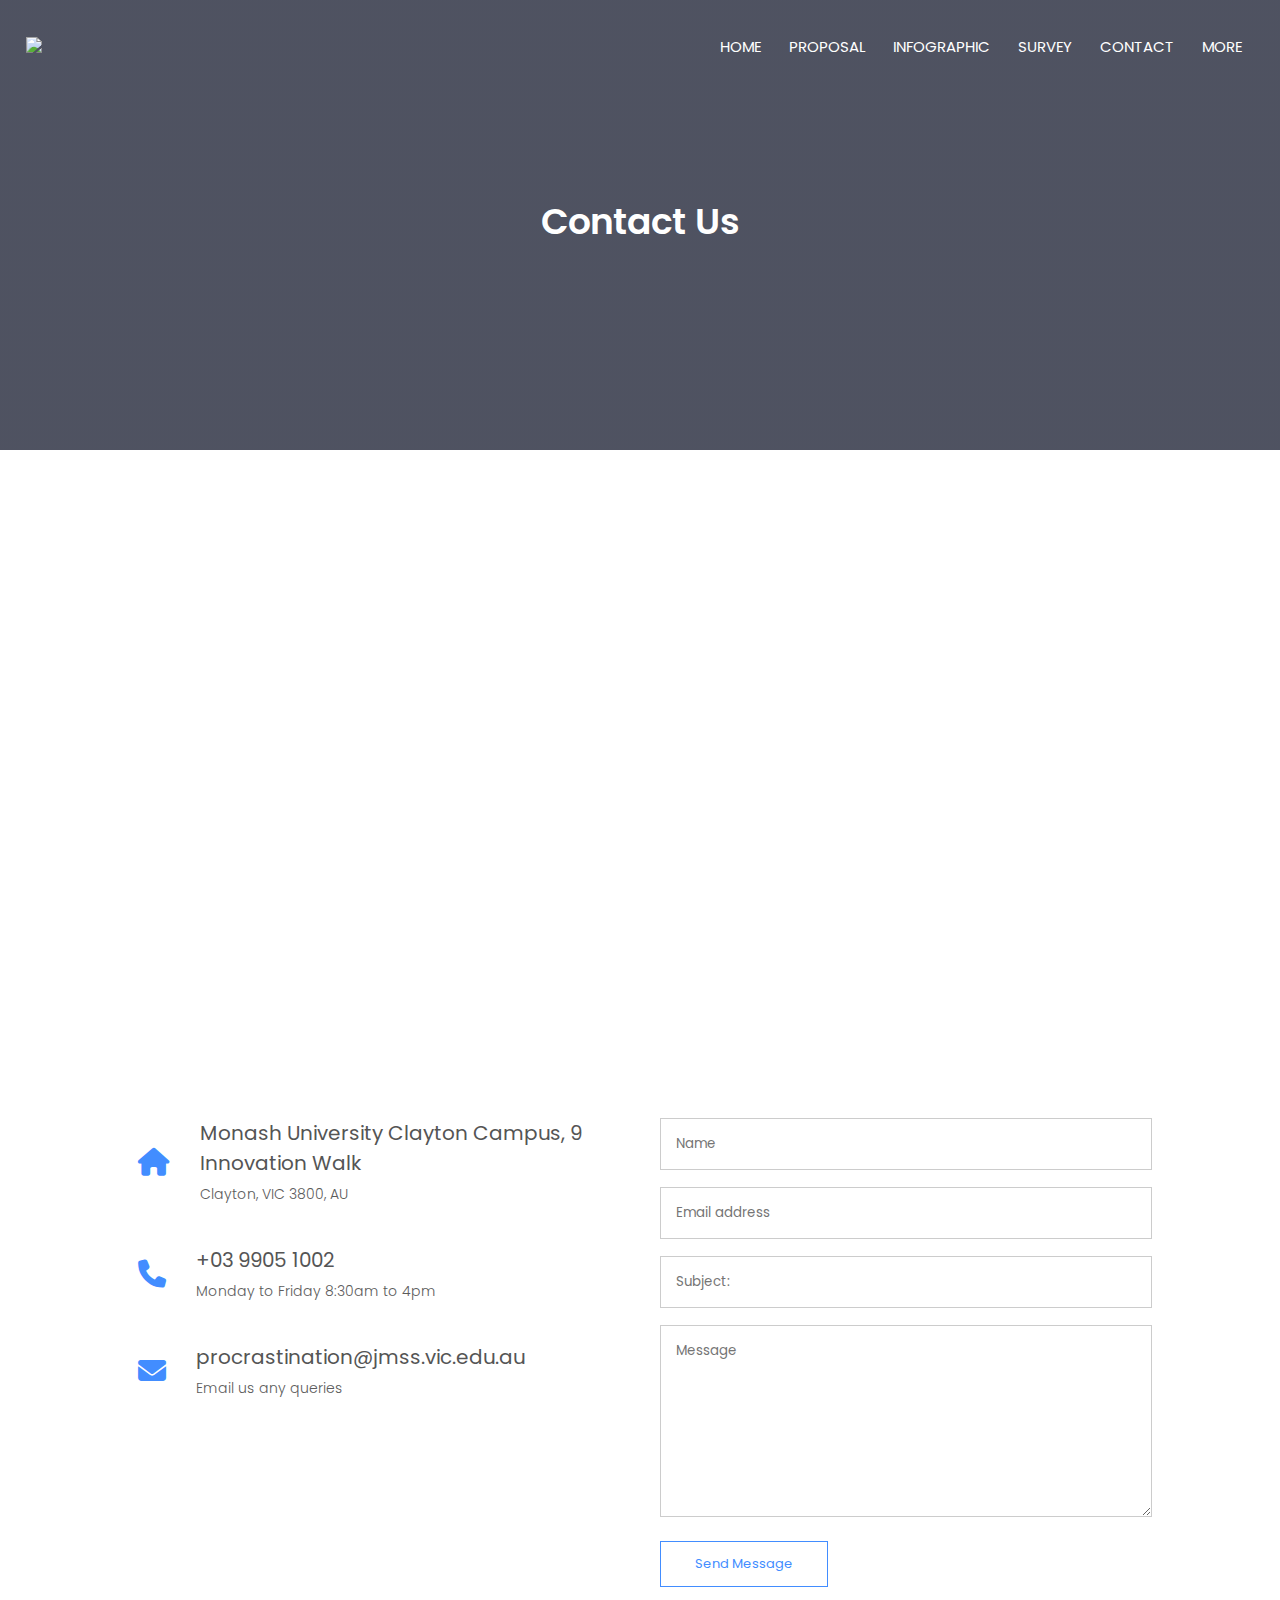
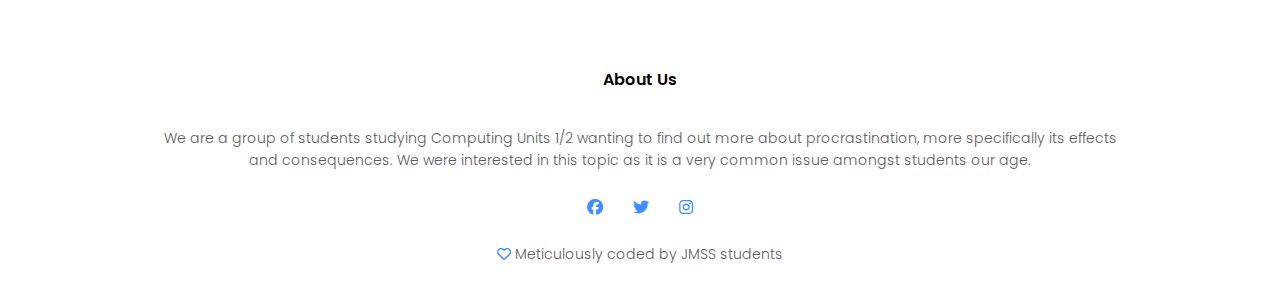
==== contact.html @ 04ff3517 "Add files via upload" ====
<!DOCTYPE html>
<html>
<head>
    <meta name="viewport" content="width=device-width", initial-scale="1.0">
    <title>Procrastination - Contact Us</title>
    <link rel="stylesheet" href="style.css">
    <link rel="preconnect" href="https://fonts.googleapis.com">
    <link rel="preconnect" href="https://fonts.gstatic.com" crossorigin>
    <link href="https://fonts.googleapis.com/css2?family=Poppins:wght@200;300;400;600;700&display=swap" rel="stylesheet">
    <link rel="stylesheet" href="https://cdnjs.cloudflare.com/ajax/libs/font-awesome/6.3.0/css/all.min.css">
</head>
<body>
<section class="sub-header">
    <nav>
        <a href="index.html"><img src="images/logo.png"></a>
        <div class="nav-links" id="navLinks">
            <i class="fa-solid fa-xmark" onclick="hideMenu()"></i>
            <ul>
                <li><a href="index.html">HOME</a></li>
                <li><a href="proposal.html">PROPOSAL</a></li>
                <li><a href="infographic.html">INFOGRAPHIC</a></li>
                <li><a href="survey.html">SURVEY</a></li>
                <li><a href="contact.html">CONTACT</a></li>
                <li><a href="more.html">MORE</a></li>
            </ul>
        </div>
        <i class="fa-solid fa-bars" onclick="showMenu()"></i>
    </nav>
    <h1>Contact Us</h1>
</section>

<!----contact us---->

<section class="location">

    <iframe src="https://www.google.com/maps/embed?pb=!1m18!1m12!1m3!1d3147.70284368881!2d145.1269147514911!3d-37.91400784746087!2m3!1f0!2f0!3f0!3m2!1i1024!2i768!4f13.1!3m3!1m2!1s0x6ad66acfb70adb87%3A0x6e7260d416149bef!2sJohn%20Monash%20Science%20School!5e0!3m2!1sen!2sau!4v1678008774818!5m2!1sen!2sau" width="600" height="450" style="border:0;" allowfullscreen="" loading="lazy" referrerpolicy="no-referrer-when-downgrade"></iframe>

</section>

<section class="contact-us">

    <div class="row">
        <div class="contact-col">
            <div>
                <i class="fa-solid fa-house"></i>
                <span>
                    <h5>Monash University Clayton Campus, 9 Innovation Walk</h5>
                    <p>Clayton, VIC 3800, AU</p>
                </span>
            </div>
            <div>
                <i class="fa-solid fa-phone"></i>
                <span>
                    <h5>+03 9905 1002</h5>
                    <p>Monday to Friday 8:30am to 4pm</p>
                </span>
            </div>
            <div>
                <i class="fa-solid fa-envelope"></i>
                <span>
                    <h5>procrastination@jmss.vic.edu.au</h5>
                    <p>Email us any queries</p>
                </span>
            </div>
        </div>
    <div class="contact-col">

        <form action="form-handler.php" method="post">
            <input type="text" name="name" placeholder="Name" required>
            <input type="email" name="email" placeholder="Email address" required>
            <input type="text" name="subject" placeholder="Subject:" required>
            <textarea rows="8" name="message" placeholder="Message" required></textarea>
            <button type="submit" class="main-btn blue-btn">Send Message</button>
        </form>


    </div>
    </div>

</section>

<!--footer-->

<section class="footer">
    <h4>About Us</h4>
    <p>We are a group of students studying Computing Units 1/2 wanting to find out more about procrastination, more specifically its effects<br>
    and consequences. We were interested in this topic as it is a very common issue amongst students our age.</p>
    <div class="icons">
        <i class="fa-brands fa-facebook"></i>
        <i class="fa-brands fa-twitter"></i>
        <i class="fa-brands fa-instagram"></i>
    </div>
    <p><i class="fa-regular fa-heart"></i> Meticulously coded by JMSS students</p>
</section>

<!----JavaScript for Phone Menu---->
<script>

    var navLinks = document.getElementById("navLinks");

    function showMenu(){
        navLinks.style.right = "0";
    }
    function hideMenu(){
        navLinks.style.right = "-200px";
    }

</script>

</body>
</html>
---- style.css ----
*{
    margin: 0;
    padding: 0;
    font-family: 'Poppins', sans-serif;
}
.header{
    min-height: 100vh;
    width: 100%;
    background-image: linear-gradient(rgba(4,9,30,0.7),rgba(4,9,30,0.7)),url(images/banner.jpg);
    background-position: center;
    background-size: cover;
    position: relative;
}
nav{
    display: flex;
    padding: 2% 2%;
    justify-content: space-between;
    align-items: center;
}
nav img{
    width: 400px;
}
.nav-links{
    flex: 1;
    text-align: right;   
}
.nav-links ul li{
    list-style: none;
    display: inline-block;
    padding: 8px 12px;
    position: relative;
}
.nav-links ul li a{
    color: #fff;
    text-decoration: none;
    font-size: 15px;
}
.nav-links ul li::after{
    content: '';
    width: 0%;
    height: 2px;
    background: #428dff;
    display: block;
    margin: auto;
    transition: 0.5s;
}
.nav-links ul li:hover::after{
    width: 100%;
}
.text-box{
    width: 90%;
    color: #fff;
    position: absolute;
    top: 50%;
    left: 50%;
    transform: translate(-50%,-50%);
    text-align: center;
}
.text-box h1{
    font-size: 62px;
}
.text-box p{
    margin: 10px 0 40px;
    font-size: 14px;
    color: #fff;
}
.main-btn{
    display: inline-block;
    text-decoration: none;
    color: #fff;
    border: 1px solid #fff;
    padding: 12px 34px;
    font-size: 13px;
    background: transparent;
    position: relative;
    cursor: pointer;
}
.main-btn:hover{
    border: 1px solid #428dff;
    background: #428dff;
    transition: 1s;
}

nav .fa-solid{
    display: none;
}

@media(max-width: 700px){
    .text-box h1{
        font-size: 20px;
    }
    .nav-links ul li{
        display: block;
    }
    .nav-links{
        position: fixed;
        background: #428dff;
        height: 100vh;
        width: 200px;
        top: 0;
        right: -200px;
        text-align: left;
        z-index: 2;
        transition: 1s;
    }
    nav .fa-solid{
        display: block;
        color: #fff;
        margin: 10px;
        font-size: 22px;
        cursor: pointer;
    }
    .nav-links ul{
        padding: 30px;
    }
}

/*----reasons----*/

.reason{
    width: 80%;
    margin: auto;
    text-align: center;
    padding-top: 100px;
}
h1{
    font-size: 36px;
    font-weight: 600;
}
p{
    color: #5c5c5c;
    font-size: 14px;
    font-weight: 300;
    line-height: 22px;
    padding: 10px;
}

.row{
    margin-top: 5%;
    display: flex;
    justify-content: space-between;
}
.reason-col{
    flex-basis: 31%;
    background: #bdd1fc;
    border-radius: 10px;
    margin-bottom: 5%;
    padding: 20px 12px;
    box-sizing: border-box;
    transition: 0.5s;
}
.h3{
    text-align: center;
    font-weight: 600;
    margin: 10px 0;
}
.reason-col:hover{
    box-shadow: 0 0 20px 0px rgba(0,0,0,0.2);
}
@media(max-width: 700px){
    .row{
        flex-direction: column;
    }
}

/*---problems---*/

.problems{
    width: 80%;
    margin: auto;
    text-align: center;
    padding-top: 50px;
}
.problems-col{
    flex-basis: 32%;
    border-radius: 10px;
    margin-bottom: 30px;
    position: relative;
    overflow: hidden;
}
.problems-col img{
    width: 100%;
    display: block;
}
.layer{
    background: transparent;
    height: 100%;
    width: 100%;
    position: absolute;
    top: 0;
    left: 0;
    transition: 0.5s;
}
.layer:hover{
    background: rgba(67, 138, 244,0.7);
}
.layer h3{
    width: 100%;
    font-weight: 500;
    color: #fff;
    font-size: 26px;
    bottom: 0;
    left: 50%;
    transform: translateX(-50%);
    position: absolute;
    opacity: 0;
    transition: 0.5s;
}
.layer:hover h3{
    bottom: 49%;
    opacity: 1;
}

/*---student comments---*/

.student-comments{
    width: 80%;
    margin: auto;
    padding-top: 100px;
    text-align: center;
}
.comment-col{
    flex-basis: 44%;
    border-radius: 10px;
    margin-bottom: 5%;
    text-align: left;
    background: #bdd1fc;
    padding: 25px;
    cursor: pointer;
    display: flex;
}
.comment-col img{
    height: 40px;
    margin-left: 5px;
    margin-right: 30px;
    border-radius: 50%;
}
.comment-col p{
    padding: 0;
}
.comment-col h3{
    margin-top: 15px;
    text-align: left;
}
@media(max-width: 700px){
    .comment-col img{
        margin-left: 0px;
        margin-right: 15px;
    }    
}

/*--Further Queries--*/

.fq{
    margin: 100px auto;
    width: 80%;
    background-image: linear-gradient(rgba(0,0,0,0.7),rgba(0,0,0,0.7)),url(images/banner2.jpg);
    background-position: center;
    background-size: cover;
    border-radius: 10px;
    text-align: center;
    padding: 100px 0;
}
.fq h1{
    color: #fff;
    margin-bottom: 40px;
    padding: 0;
}

@media(max-width: 700px){
    .cta h1{
        font-size: 24px;
    }
}

/*--Footer--*/

.footer{
    width: 100%;
    text-align: center;
    padding: 30px 0;
}
.footer h4{
    margin-bottom: 25px;
    margin-top: 20px;
    font-weight: 600;
}
.icons .fa-brands{
    color: #428dff;
    margin: 0 13px;
    cursor: pointer;
    padding: 18px 0;
}
.fa-heart{
    color: #428dff;
}

/*------------proposal page------------*/
.sub-header{
    height: 50vh;
    width: 100%;
    background-image: linear-gradient(rgba(4,9,30,0.7),rgba(4,9,30,0.7)),url(images/background.png);
    background-position: center;
    background-size: cover;
    text-align: center;
    color: #fff;
}
.sub-header h1{
    margin-top: 100px;
}
.sub-header h3{
    padding-top: 10px;
    font-weight: 300;
}
.proposal{
    width: 80%;
    text-align: center;
    margin-left: auto;
    margin-right: auto;
    padding-top: 80px;
    padding-bottom: 50px;
}
.proposal-col{
    padding: 30px 2px;
}
.proposal-col h3{
    padding-top: 0;
}
.proposal-col p{
    padding: 15px 0 25px;
}
.blue-btn{
    border: 1px solid #428dff;
    background: transparent;
    color: #428dff;
}
.blue-btn:hover{
    color: #fff;
}

/*--------survey--------*/

.survey{
    margin-left: auto;
    margin-right: auto;
    padding-top: 20px;
}

/*--------infographic-------*/

.info{
    text-align: center;
    margin: auto;
}
.infographic{
    padding: 10px;
    background-color: #5c5c5c;
}
.info-col{
    padding: 30px 2px;
}
.info-col h2{
    padding-top: 0;
    font-weight: bold;
}
.info-col h3{
    font-weight: 500;
}
.info-col p{
    padding: 15px 0;
}
.info-col h4{
    font-weight: 300;
}

/* ----------contact us page--------- */

.location{
    width: 80%;
    margin: auto;
    padding: 80px 0;
}
.location iframe{
    width: 100%;
}
.contact-us{
    width: 80%;
    margin: auto;
}
.contact-col{
    flex-basis: 48%;
    margin-bottom: 30px;
}
.contact-col div{
    display: flex;
    align-items: center;
    margin-bottom: 40px;
}
.contact-col div .fa-solid{
    font-size: 28px;
    color: #428dff;
    margin: 10px;
    margin-right: 30px;
}
.contact-col div p{
    padding: 0;
}
.contact-col div h5{
    font-size: 20px;
    margin-bottom: 5px;
    color: #555;
    font-weight: 400;
}
.contact-col input, .contact-col textarea{
    width: 100%;
    padding: 15px;
    margin-bottom: 17px;
    outline: none;
    border: 1px solid #ccc;
    box-sizing: border-box;
}
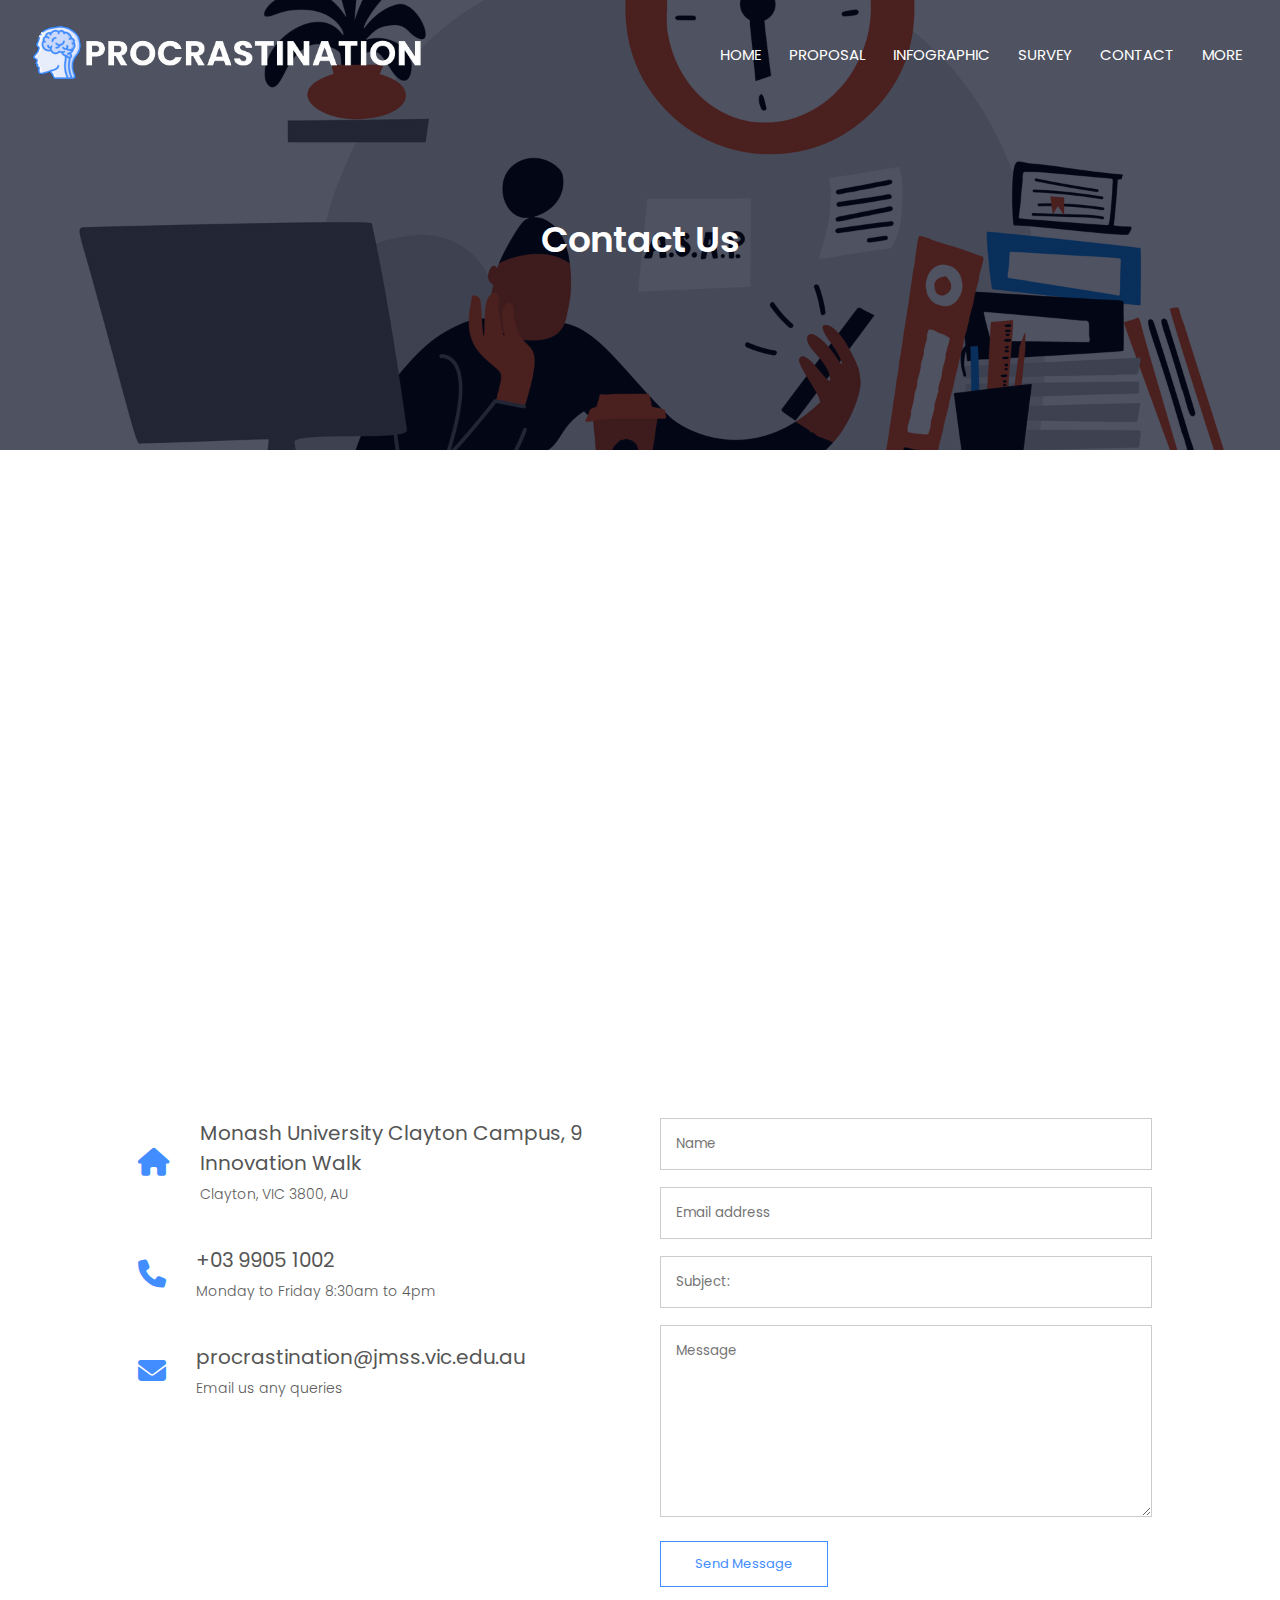
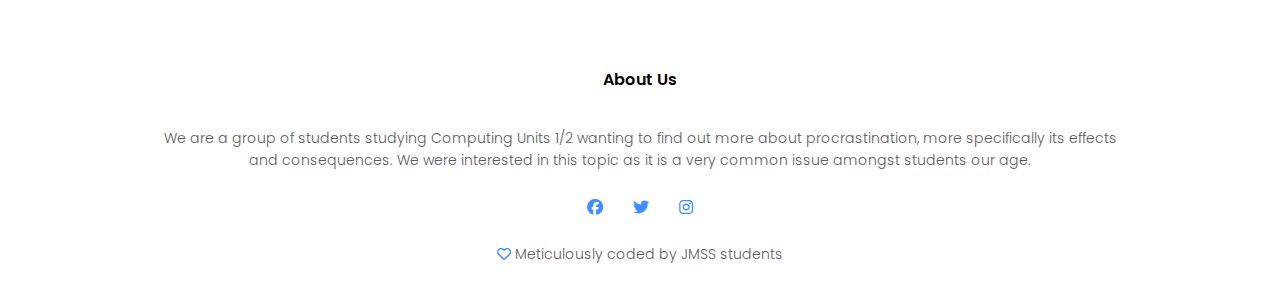
==== commit c9ba1378: "Update contact.html" ====
--- a/contact.html
+++ b/contact.html
@@ -65,7 +65,7 @@
         </div>
     <div class="contact-col">
 
-        <form action="form-handler.php" method="post">
+        <form action="https://formspree.io/f/moqzwrzr" method="post">
             <input type="text" name="name" placeholder="Name" required>
             <input type="email" name="email" placeholder="Email address" required>
             <input type="text" name="subject" placeholder="Subject:" required>
